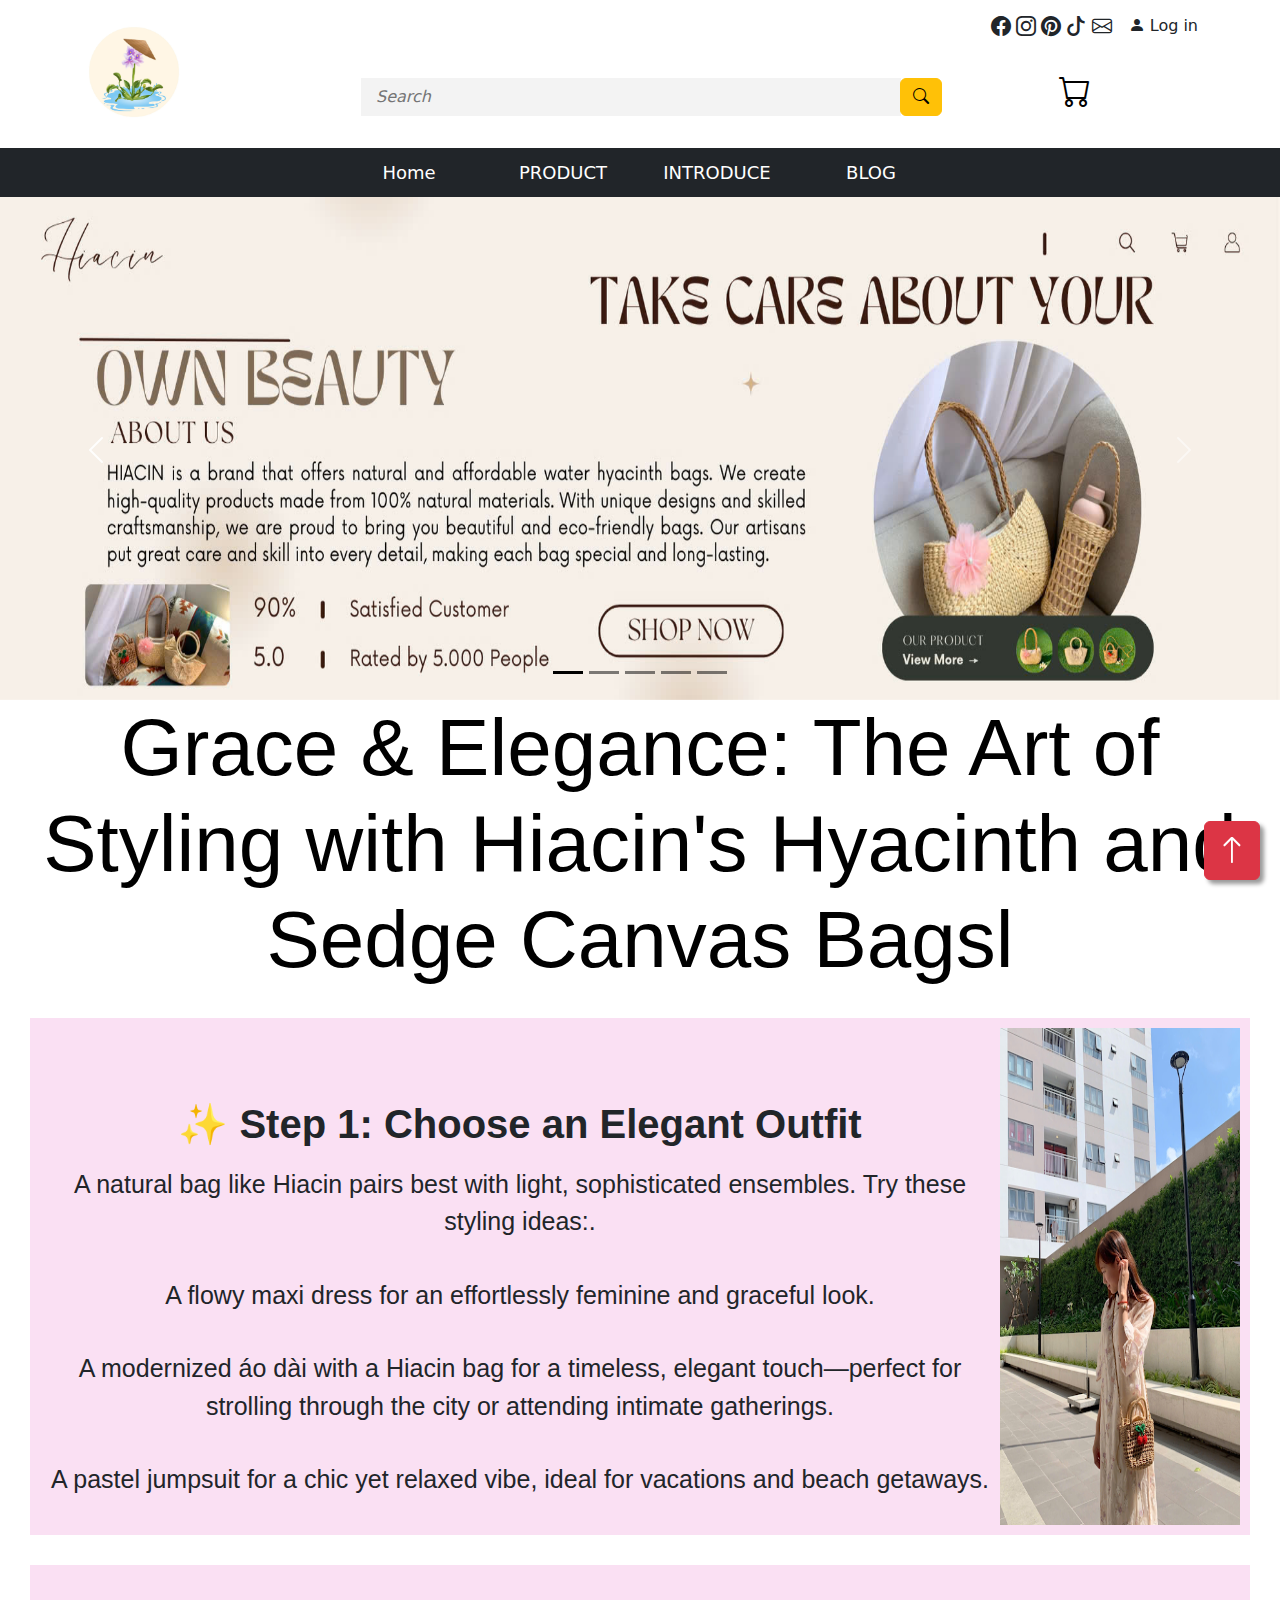
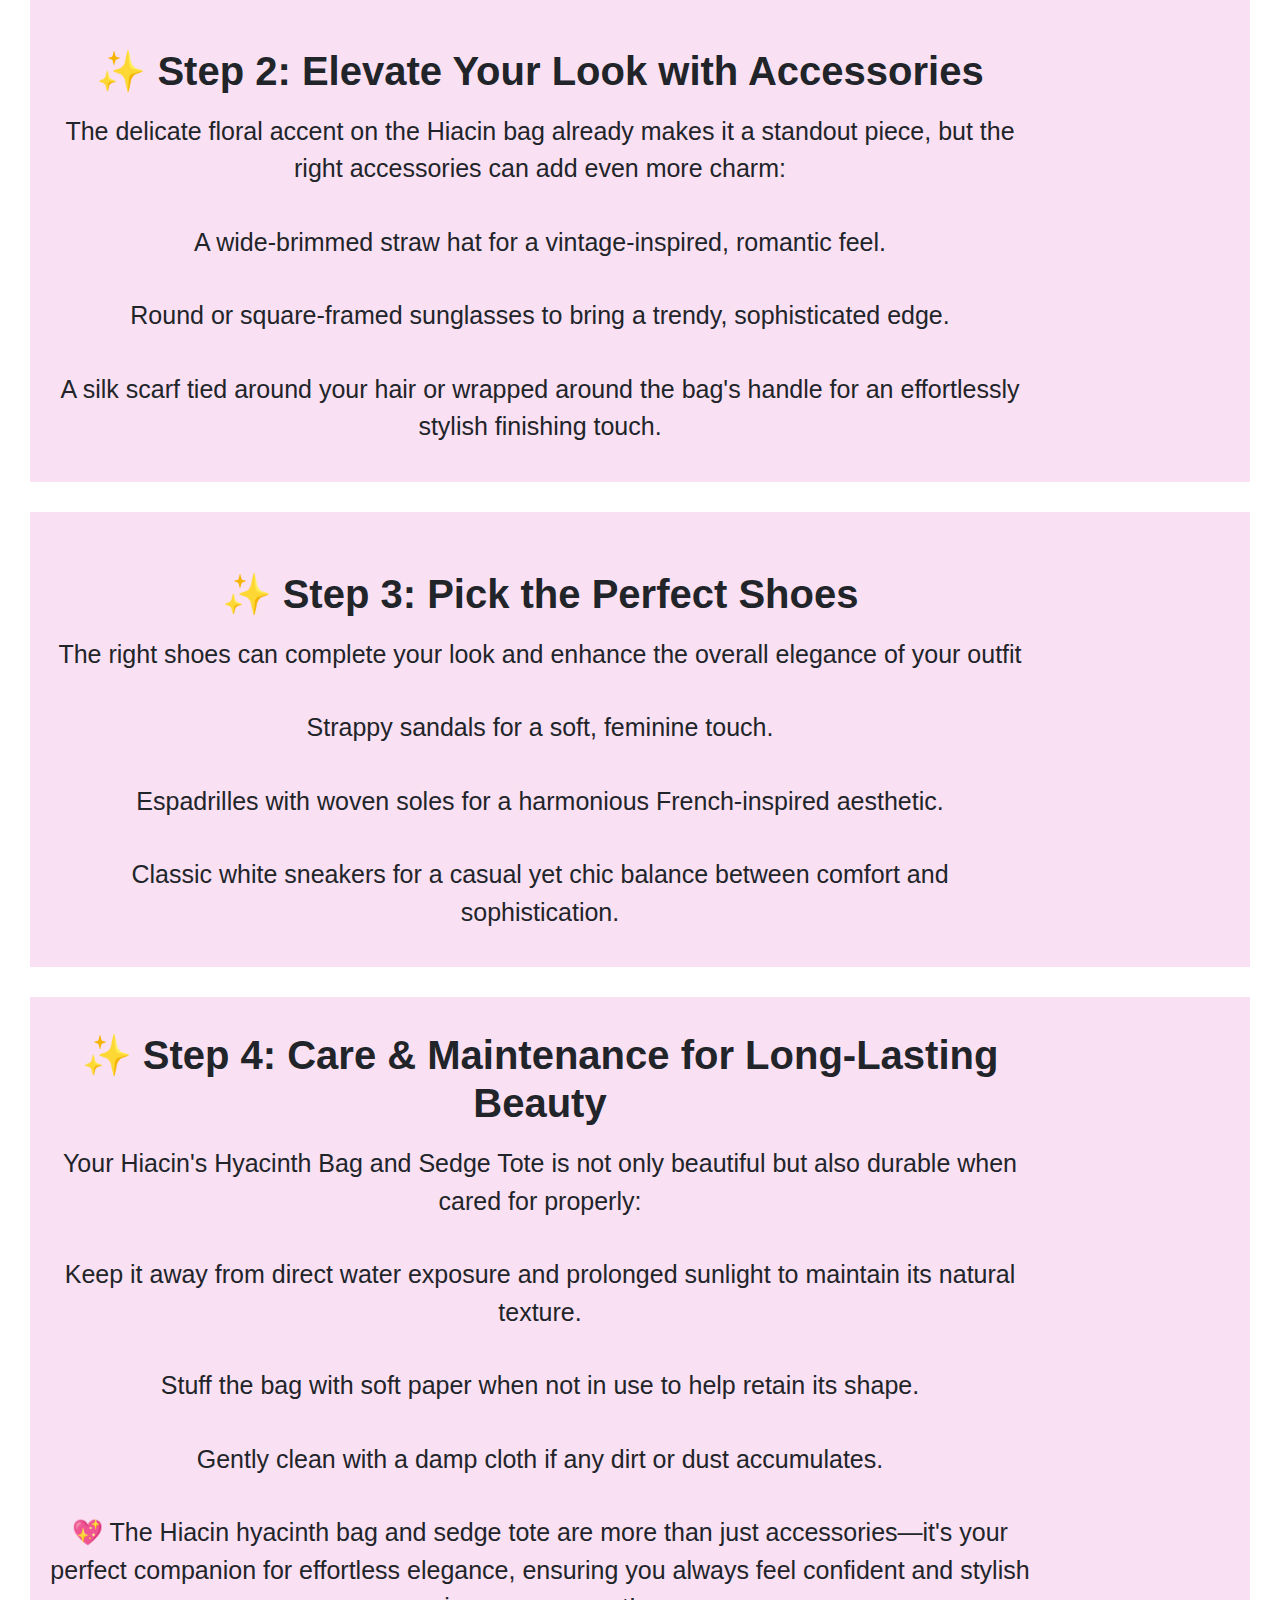
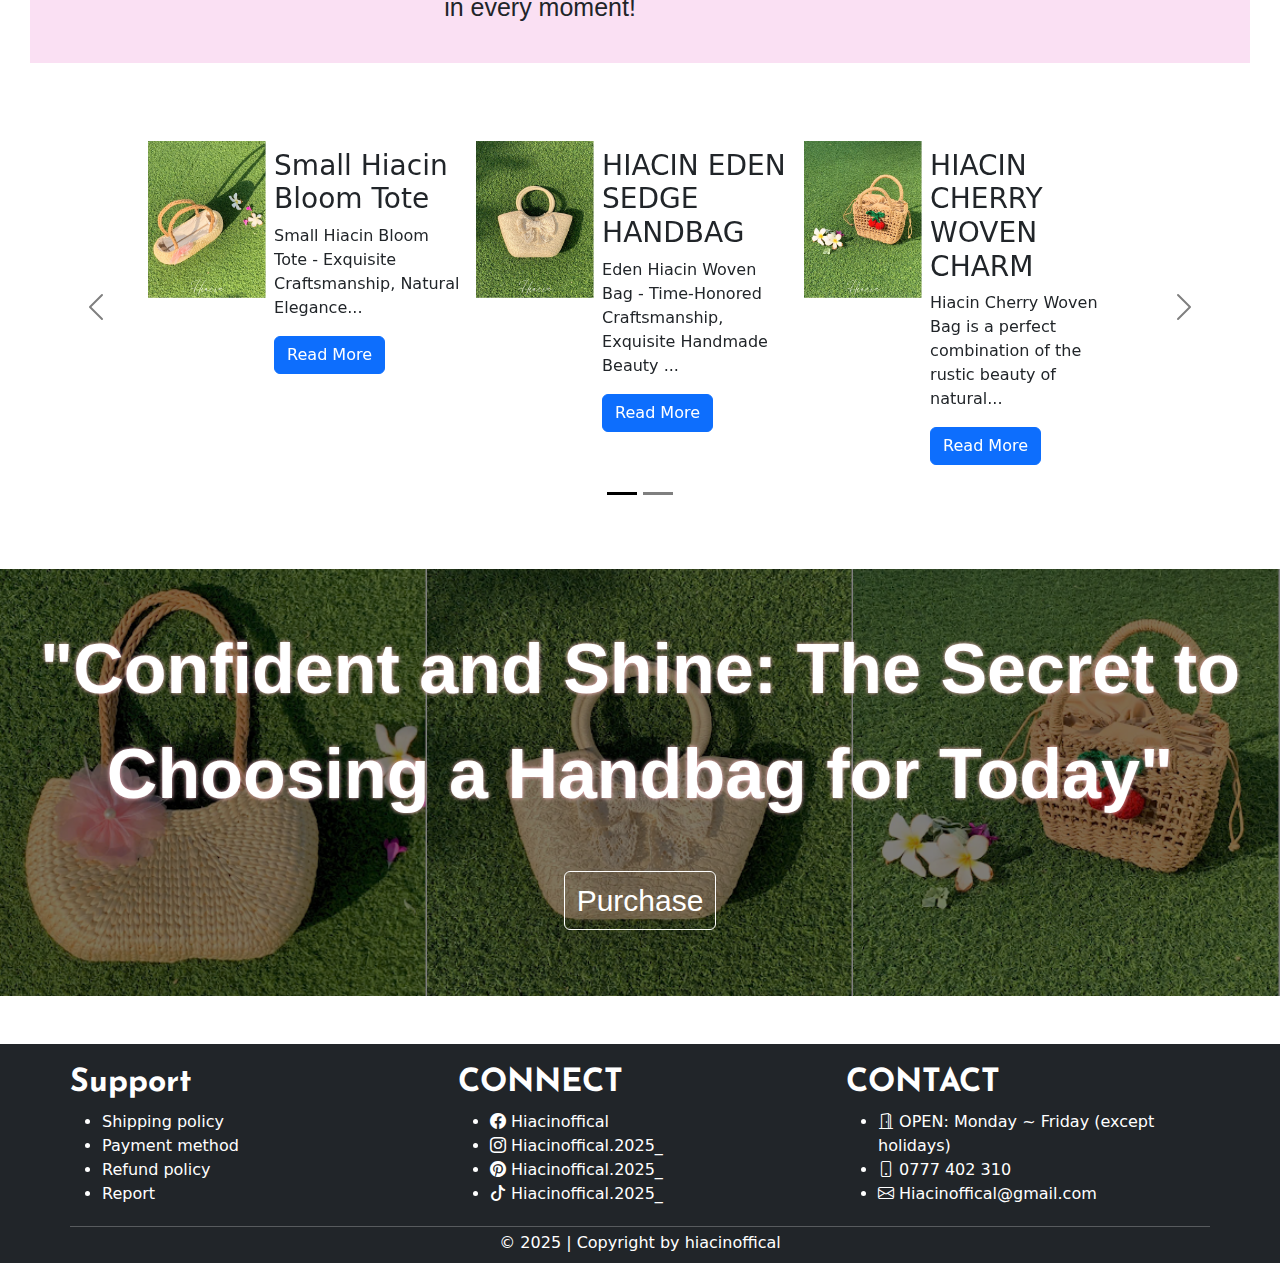
==== blog.html @ 514db2b3 "init project" ====
<!DOCTYPE html>
<html lang="vi">
<head>
    <meta charset="UTF-8">
    <meta name="viewport" content="width=device-width, initial-scale=1.0">
    <title>BLOG</title>
    
    <link rel="stylesheet" href="https://cdnjs.cloudflare.com/ajax/libs/font-awesome/4.7.0/css/font-awesome.min.css">
    <link href="https://cdn.jsdelivr.net/npm/bootstrap@5.3.2/dist/css/bootstrap.min.css" rel="stylesheet" integrity="sha384-T3c6CoIi6uLrA9TneNEoa7RxnatzjcDSCmG1MXxSR1GAsXEV/Dwwykc2MPK8M2HN" crossorigin="anonymous">
    <link rel="stylesheet" href="https://cdn.jsdelivr.net/npm/bootstrap@5.3.0/dist/css/bootstrap.min.css">
    <link rel="stylesheet" href="https://cdn.jsdelivr.net/npm/bootstrap-icons@1.11.2/font/bootstrap-icons.css">
    <link rel="preconnect" href="https://fonts.googleapis.com">
    <link rel="preconnect" href="https://fonts.gstatic.com" crossorigin>
    <link href="https://fonts.googleapis.com/css2?family=Josefin+Sans:ital@1&display=swap" rel="stylesheet">
    <link rel="preconnect" href="https://fonts.googleapis.com">
    <link rel="preconnect" href="https://fonts.gstatic.com" crossorigin>
    <link href="https://fonts.googleapis.com/css2?family=Josefin+Sans:ital@1&family=Poppins&display=swap" rel="stylesheet">
    <link rel="stylesheet" href="./css/page.css">
    <link rel="stylesheet" href="./css/blog.css">
    <link rel="shortcut icon" href="./img/logo1.jpg" type="image/x-icon">
    
    <!-- FONT AWESOME -->
    <link rel="stylesheet" href="https://cdnjs.cloudflare.com/ajax/libs/font-awesome/6.4.2/css/all.min.css"
        integrity="sha512-z3gLpd7yknf1YoNbCzqRKc4qyor8gaKU1qmn+CShxbuBusANI9QpRohGBreCFkKxLhei6S9CQXFEbbKuqLg0DA=="
        crossorigin="anonymous" referrerpolicy="no-referrer" />
    <link rel="stylesheet" href="./css/login.css">    
</head>
<body>
    <header class="mx-0 py-2"></header>
    <div class="row text-center nav-bar m-0 sticky-top" id="nav-bar"></div>

    <!-- Các Slider -->
    <div id="carouselExampleDark" class="carousel carousel-dark slide" data-bs-ride= "carousel">
      <div class="carousel-indicators">
        <button type="button" data-bs-target="#carouselExampleDark" data-bs-slide-to="0" class="active" aria-current="true" aria-label="Slide 1"></button>
        <button type="button" data-bs-target="#carouselExampleDark" data-bs-slide-to="1" aria-label="Slide 2"></button>
        <button type="button" data-bs-target="#carouselExampleDark" data-bs-slide-to="2" aria-label="Slide 3"></button>
        <button type="button" data-bs-target="#carouselExampleDark" data-bs-slide-to="3" aria-label="Slide 4"></button>
        <button type="button" data-bs-target="#carouselExampleDark" data-bs-slide-to="4" aria-label="Slide 5"></button>
      </div>
      <div class="carousel-inner">
        <div class="carousel-item active" data-bs-interval="3000">
          <img src="./img/banner/Slide_2222.jpg" class="d-block w-100" style="aspect-ratio: 2.8/1.1; object-fit:fill;" alt="...">
          <div class="carousel-caption d-none d-md-block">
          </div>
        </div>
        </div>
        </div>
      <button class="carousel-control-prev" type="button" data-bs-target="#carouselExampleDark" data-bs-slide="prev">
        <span class="carousel-control-prev-icon" aria-hidden="true"></span>
        <span class="visually-hidden">Previous</span>
      </button>
      <button class="carousel-control-next" type="button" data-bs-target="#carouselExampleDark" data-bs-slide="next">
        <span class="carousel-control-next-icon" aria-hidden="true"></span>
        <span class="visually-hidden">Next</span>
      </button>
    </div>

  <!-- Blog Content -->
  <div class="blog-content">
    <h1>Grace & Elegance: The Art of Styling with Hiacin's Hyacinth and Sedge Canvas Bagsl</h1>
    <div class="blog-content1">
      <div class="content-blog-content1">
        <br> 
        <br>
         <br>
        <h3>✨ Step 1: Choose an Elegant Outfit</h3>
        <p> A natural bag like Hiacin pairs best with light, sophisticated ensembles. Try these styling ideas:.</p>
        <p> A flowy maxi dress for an effortlessly feminine and graceful look.</p>
        <p> A modernized áo dài with a Hiacin bag for a timeless, elegant touch—perfect for strolling through the city or attending intimate gatherings. </p>
        <p> A pastel jumpsuit for a chic yet relaxed vibe, ideal for vacations and beach getaways.</p>
    </div>    

      <img src="./img/blog/blog-content22.png" alt="">
    </div>

    <div class="blog-content1">
      <div class="content-blog-content1">
        <br> <br>
        <br>
        <h3>✨ Step 2: Elevate Your Look with Accessories</h3>
        <p>  The delicate floral accent on the Hiacin bag already makes it a standout piece, but the right accessories can add even more charm:</p>
        <p> A wide-brimmed straw hat for a vintage-inspired, romantic feel.</p>
        <p> Round or square-framed sunglasses to bring a trendy, sophisticated edge.</p>
        <p> A silk scarf tied around your hair or wrapped around the bag's handle for an effortlessly stylish finishing touch.</p>
      </div>
      <img src="./img/aboutus/02.png" alt="">
    </div>

    <div class="blog-content1">
      <div class="content-blog-content1">
        <br> 
        <br>
        <h3>✨ Step 3: Pick the Perfect Shoes</h3>
        <p>  The right shoes can complete your look and enhance the overall elegance of your outfit</p>
        <p> Strappy sandals for a soft, feminine touch.</p>
        <p> Espadrilles with woven soles for a harmonious French-inspired aesthetic.</p>
        <p> Classic white sneakers for a casual yet chic balance between comfort and sophistication.</p>
      </div>
      <img src="./img/aboutus/03.png" alt="">
    </div>

    <div class="blog-content1">
      <div class="content-blog-content1">
        <br>
        <h3>✨ Step 4: Care & Maintenance for Long-Lasting Beauty</h3>
        <p>  Your Hiacin's Hyacinth Bag and Sedge Tote is not only beautiful but also durable when cared for properly:</p>
        <p> Keep it away from direct water exposure and prolonged sunlight to maintain its natural texture.</p>
        <p> Stuff the bag with soft paper when not in use to help retain its shape.</p>
        <p> Gently clean with a damp cloth if any dirt or dust accumulates.</p>
        <p>💖 The Hiacin hyacinth bag and sedge tote are more than just accessories—it's your perfect companion for effortless elegance, ensuring you always feel confident and stylish in every moment!</p>

      </div>
      <img src="./img/blog/content8.png" alt="">
    </div>

  </div>

  <!-- Các blog bài viết -->
    <div id="carouselArticle" class="carousel carousel-dark slide " data-bs-ride ="carousel">
      <div class="carousel-indicators">
        <button type="button" data-bs-target="#carouselArticle" data-bs-slide-to="0" class="active" aria-current="true" aria-label="Slide 1"></button>
        <button type="button" data-bs-target="#carouselArticle" data-bs-slide-to="1" aria-label="Slide 2"></button>
      </div>
      <div class="carousel-inner">
        <div class="carousel-item active" data-bs-interval="3000">
          <div class="row m-0 m-5">
            <div class="col-4 p-0 article">
              <div class="image-container">
                  <img src="./img/SP/0013.png" alt="Product Image" class="img-fluid ">
                  </div>
              <div class="content m-2">
                  <h3>Small Hiacin Bloom Tote</h3>
                  <p class="excerpt">Small Hiacin Bloom Tote - Exquisite Craftsmanship, Natural Elegance...
                    </p>
                  <button class="btn btn-primary read-more" data-article-number="1" onclick="showModal(0)">Read More</button>
              </div>
            </div>
              
            <div class="col-4 p-0 article">
              <div class="image-container">
                  <img src="./img/SP/0015.png" alt="Product Image" class="img-fluid">
              </div>
              <div class="content m-2">
                  <h3>HIACIN EDEN SEDGE HANDBAG</h3>
                  <p class="excerpt">Eden Hiacin Woven Bag - Time-Honored Craftsmanship, Exquisite Handmade Beauty
                    ...</p>
                  <button class="btn btn-primary read-more" data-article-number="1" onclick="showModal(1)">Read More</button>
              </div>
            </div>

            <div class="col-4 p-0 article">
              <div class="image-container">
                  <img src="./img/SP/0020.png" alt="Product Image" class="img-fluid">
              </div>
              <div class="content m-2">
                  <h3>HIACIN CHERRY WOVEN CHARM</h3>
                  <p class="excerpt">Hiacin Cherry Woven Bag is a perfect combination of the rustic beauty of natural...</p>
                  <button class="btn btn-primary read-more" data-article-number="1" onclick="showModal(2)">Read More</button>
              </div>
            </div>
          </div>  
        </div>

        <div class="carousel-item" data-bs-interval="3000">
          <div class="row m-5">
            <div class="col-4 p-0 article">
              <div class="image-container">
                  <img src="./img/SP/0021.png" alt="Product Image" class="img-fluid">
              </div>
              <div class="content m-2">
                  <h3>Hyacinth Bottle Tote</h3>
                  <p class="excerpt">The Hiacin Water Hyacinth Bottle Tote is a perfect blend of natural rustic beauty and everyday convenience...</p>
                  <button class="btn btn-primary read-more" data-article-number="1" onclick="showModal(3)">Read More</button>
              </div>
            </div>    
          </div>
        </div>
      </div>
        
      
      <button class="carousel-control-prev btnprev " type="button" data-bs-target="#carouselArticle" data-bs-slide="prev">
        <span class="carousel-control-prev-icon" aria-hidden="true"></span>
        <span class="visually-hidden">Previous</span>
      </button>
      <button class="carousel-control-next btnnext " type="button" data-bs-target="#carouselArticle" data-bs-slide="next">
        <span class="carousel-control-next-icon" aria-hidden="true"></span>
        <span class="visually-hidden">Next</span>
      </button>
    </div>

  <!-- Banner Overlay -->
  <div class="content2 my-5">
    <div class="content2-img row">
      <div class="col p-0">
        <img src="./img/SP/0011.png" alt="">
      </div>
      <div class="col p-0">
        <img src="./img/SP/0015.png" alt="">
      </div>
      <div class="col p-0">
        <img src="./img/SP/0020.png" alt="">
      </div>
    </div>
    <div class="overlay"></div>
    <div class="text">
        <p >"Confident and Shine: The Secret to Choosing a Handbag for Today"</p>
        <button class="btn"><a href="./san-pham.html">Purchase</a></button>
    </div>
  </div>

    <!--Modal section -->
  <div class="modal fade modal-xl " id="detailsModal" tabindex="-1" role="dialog" aria-labelledby="detailsModalLabel" aria-hidden="true"></div>

  <div id="loginModal"></div>
  <footer></footer>
</body>
  
<script src="https://code.jquery.com/jquery-3.6.4.min.js"></script>
<script src="https://cdnjs.cloudflare.com/ajax/libs/jquery/3.6.4/jquery.min.js"></script>
<script src="https://cdn.jsdelivr.net/npm/@popperjs/core@2.11.8/dist/umd/popper.min.js" integrity="sha384-I7E8VVD/ismYTF4hNIPjVp/Zjvgyol6VFvRkX/vR+Vc4jQkC+hVqc2pM8ODewa9r" crossorigin="anonymous"></script>
<script src="https://cdn.jsdelivr.net/npm/bootstrap@5.3.2/dist/js/bootstrap.bundle.min.js" integrity="sha384-C6RzsynM9kWDrMNeT87bh95OGNyZPhcTNXj1NW7RuBCsyN/o0jlpcV8Qyq46cDfL" crossorigin="anonymous"></script>
<script src="./admin/js/accounts.js"></script>
<script src="./js/head-foot.js"></script>
<script src="./js/blog.js"></script>
</html>
---- css/page.css ----
header {
    background-color: white;
}

.container {
    padding: 0;
}

img.logo {
    width: 48%;
}

.search {
    border: 0;
    width: 80%;
    background-color: rgb(243,243,243);
    padding: 5px 10px;
    padding-left: 15px;
    font-style: italic;
    outline: none;
}

.small-button * {
    transition: 0.15s;
    display: inline-block;
}

.input-group {
    width: 80%;
    height: 100%;
    padding-top: 10px;
}

.icon {
    font-size: 20px;
}

.text-end.align-items-center *:hover {
    transform: scale(1.1,1.1);
    cursor: pointer;
    transition: 0.15s;
}

#form_open {
    border: none;
}

#form_open *:hover {
    transform: none;
}

.nav-bar {
    background-color: var(--bs-gray-900);
}

.main-nav {
    display: grid;
    grid-template-columns: 1fr 1fr 1fr 1fr;
}

.main-nav * {
    margin: 0 20px;
    transition-duration: 0.15s;
    font-size: 18px;
    padding: 11px 0;
    text-decoration: none;
    color: white;
}

.main-nav *:hover {
    margin: 0;
    background-color: var(--bs-danger-bg-subtle);
    color: #212529;
    font-weight: bold;
}

.sticky-top {
    z-index: 20;
}

.userDetail {
    position: relative;
    display: inline-block;
}

.userDetail:hover {
    transform: none;
}
  
.dropdown-content {
    display: none;
    position: absolute;
    right: 0;
    top: 65%; /* Đẩy dropdown xuống ngay dưới userDetail */
    background-color: white;
    border: 1px solid #ddd;
    min-width: 170px;
    overflow: visible;
    z-index: 9999;
    text-align: right;
    box-shadow: 0px 4px 10px rgba(0, 0, 0, 0.15);
    padding: 10px 0;
    border-radius: 6px;
}



.userDetail {
    position: relative; /* Để dropdown hiển thị chính xác */
}

.userDetail:hover .dropdown-content {
    display: block; /* Hiển thị khi hover */
}

.dropdown-content a {
    color: black; /* Màu chữ mặc định là đen */
    padding: 8px 16px; /* Giảm padding để tránh mục quá to */
    text-decoration: none;
    display: block;
    font-size: 15px;
    transition: 0.2s;
    background-color: white; /* Đảm bảo nền trắng mặc định */
}

.dropdown-content a:hover {
    color: #FF4F81; /* Màu hồng khi hover */
    background-color: #f8f9fa; /* Màu nền nhẹ khi hover */
    font-weight: bold;
}


.show {
    display: block;
    transition: 0.15s;
}

footer {
    background-color: #212529;
    padding-top: 20px;
    color: white;
}

footer h2 {
    font-family: "Josefin Sans", sans-serif;
    font-weight: bold;
}

footer a, footer .highlight {
    color: white;
    text-decoration: none;
    transition: 0.15s;
    cursor: pointer;
}

footer a:hover, .highlight:hover {
    font-weight: bold;
    color: var(--bs-danger-bg-subtle);
}

.back-up {
    position: fixed;
    bottom: 20px;
    right: 20px;
    z-index: 1000;
    font-size: 30px;
    box-shadow: 4px 4px 4px rgba(0,0,0,0.4);
    font-weight: bold;
}
---- css/blog.css ----
*{
    margin: 0;
    padding: 0;
    box-sizing: border-box;
}

.article * {
    display : inline-block;
    
}

.article{
    display: flex;
    /*margin-bottom: 30px;*/
}

.image-container {
    width: 36%;
    max-width: 100%;
    height: 100%;
}

.content {
    margin-top: 10px;
    width: 56.6666%;
   /* padding: 10px;*/
    box-sizing: border-box;
}
.content *{
    display: block;
}

.modal-body {
    text-align: left;
}

/* .btnprev{
    left: -100px;
}

.btnnext{
    right: -100px;
}   */

.blog-content {
    text-align: center;
    font-family:'Dancing Script', sans-serif;
    background-color: white;
} 

.blog-content h1{
    font-size: 80px;
    color:black;
}

.blog-content1{
    background-color: rgb(250, 224, 243);
    padding: 10px;
    margin: 30px;
    display: flex;
    justify-content: space-between;
    
}
.content-blog-content1 {
    text-align: center;
    display: flex;
    flex-direction: column;
    align-items: center;
    justify-content: center; /* Căn giữa theo cả trục ngang và dọc */
    width: 100%; /* Đảm bảo phần nội dung không bị bó hẹp */
}

.content-blog-content1 {
    text-align: center; /* Căn giữa nội dung text */
    display: flex;
    flex-direction: column; /* Sắp xếp nội dung chữ theo chiều dọc */
    align-items: center; /* Căn giữa chữ theo chiều ngang */
}


.content-blog-content1 h3{
    font-size: 40px;
    font-weight: bold; 
}

.content-blog-content1 p{
    padding: 10px;
    font-size: 25px; 
}

.blog-content1 img{
    width: 20%; /* Đặt chiều rộng của container hình ảnh */
}

#carouselArticle {
    padding: 0 100px;
}

.content2 {
    width: 100%;
    position: relative;
    display: flex;
    justify-content: center;
    align-items: center;
}

.content2-img {
    width: 100%;
    display: flex;
    justify-content: center;
    column-gap: 0;
}

.content2-img .col img {
    width: 100%;
    aspect-ratio: 1/1;
    object-fit: cover;
}

.content2 .overlay {
    position: absolute;
    top: 0;
    left: 0;
    width: 100%;
    height: 100%;
    background-color: rgba(0,0,0,0.5);
}

.text{
    position: absolute;
    top: auto;
    color: white;
    text-align: center;
    font-family:'Dancing Script', sans-serif;
    font-size: 70px;
    font-weight: bold;
}

.text p {
    text-shadow: 0 0 4px pink;
}

.text .btn{
    border: 1px solid white;
    color: white;
    font-size: 30px;
}

.text .btn:hover{
    background-color: white;
    color: black;
}

.text .btn a{
    color: inherit;
    text-decoration: none;
}

.modal-xl{
    --bs-modal-width: 1500px;
}

.modal-title{
    font-size: 50px;
    font-family:'Dancing Script', sans-serif;
}

.noiDung{
    font-family: 'Cormorant Garamond', serif;
}
---- css/login.css ----
* {
  margin: 0;
  padding: 0;
  box-sizing: border-box;
}

.buttonLogin,
.buttonSignup,
.buttonForgot {
  padding: 6px 24px;
  border: 2px solid #fff;
  background: transparent;
  border-radius: 6px;
  cursor: pointer;
  color: white;
}

.buttonLogin:active,
.buttonSignup:active,
.buttonForgot:active {
  transform: scale(0.98);
}

/* FORM */
.blur-bg-overplay{
  position: fixed;
  top: 0;
  left: 0;
  z-index: 100;
  width: 100%;
  height: 100%;
  opacity: 0;
  pointer-events: none;
  backdrop-filter: blur(5px);
  -webkit-backdrop-filter: blur(5px);
  transition: .1s ease;
}

.show-popup.blur-bg-overplay{
  opacity: 1;
  pointer-events: auto;
}

.form_container {
  position: absolute;
  max-width: 320px;
  width: 100%;
  top: 50%;
  left: 50%;
  transform: translate(-50%, -50%) scale(1.2);
  background: #ffff;
  padding: 25px;
  border-radius: 12px;
  box-shadow: rgba(0, 0, 0, 0.1);
  opacity: 0;
  pointer-events: none;
  transition: .4s ease-out;
}

.show-popup .form_container{
  opacity: 1;
  pointer-events: auto;
  transform: translate(-50%, -50%) scale(1);
}

.signup_form {
  display: none;
}

.form_container.active .signup_form {
  display: block;
}

.form_container.active .login_form {
  display: none;
}
  
.forgot_form {
  display: none;
}

.form_container.pw .forgot_form {
  display: block;
}

.form_container.pw .login_form {
  display: none;
}

.form_close {
  position: absolute;
  top: 10px;
  right: 20px;
  color: #0b0217;
  font-size: 22px;
  opacity: 0.7;
  cursor: pointer;
}

.form_container h2 {
  font-size: 22px;
  color: #0b0217;
  text-align: center;
}

.input_box {
  position: relative;
  margin-top: 30px;
  width: 100%;
  height: 40px;
}

.input_box input {
  height: 100%;
  width: 100%;
  border: none;
  outline: none;
  padding: 0 30px;
  color: #333;
  transition: all 0.2s ease;
  border-bottom: 1.5px solid #aaaaaa;
}

.input_box input:focus {
  border-color: #7d2ae8;
}

.input_box i {
  position: absolute;
  top: 50%;
  transform: translateY(-50%);
  font-size: 20px;
  color: #707070;
}

.input_box input:focus ~ i.user,
.input_box input:focus ~ i.email,
.input_box input:focus ~ i.password {
  color: #7d2ae8;
}

.input_box i.user,
.input_box i.email,
.input_box i.password {
  left: 0;
  color: #707070;
}

.input_box i.pw_hide {
  right: 0;
  font-size: 18px;
  cursor: pointer;
}

.option_field {
  margin-top: 25px;
  display: flex;
  align-items: center;
  justify-content: space-between;
}

.form_container a {
  color: #7d2ae8;
  font-size: 12px;
  text-decoration: none;
}

.form_container a:hover {
  text-decoration: underline;
}

.checkbox {
  display: flex;
  column-gap: 8px;
  white-space: nowrap;
}

.checkbox input {
  accent-color: #7d2ae8;
}

.checkbox label {
  font-size: 12px;
  cursor: pointer;
  user-select: none;
  color: #0b0217;
}

.form_container .buttonLogin,
.form_container .buttonSignup ,
.form_container .buttonForgot {
  background: #7d2ae8;
  margin-top: 20px;
  width: 100%;
  padding: 10px 0;
  border-radius: 10px;
}

.login_signup {
  font-size: 12px;
  text-align: center;
  margin-top: 15px;
}

.carousel-inner .carousel-item img {
  background-size: cover;
  background-position: center;
}

.forgot_login_signup {
  display: flex;
  justify-content: space-between;
  margin-top: 14px;
}

.error-message {
  font-size: 10px;
  color: red;
}

.overlay-notify {
  position: fixed;
  top: 0;
  right: 0;
  transform: translateX(100%);
  transition: all 0.8s;
  opacity: 0;
  z-index: 1000;
}

.login-notify {
  color: var(--white-color);
  padding: 20px;
  margin: 20px;
  font-size: 18px;
  font-weight: 900;
  background-color: white;
  border-radius: 50px;
}

.login-notify.success {
  color: #3eda3e;
}

.login-notify.error {
  color: #de1818;
}

.login-notify i {
  margin-right: 6px;
}
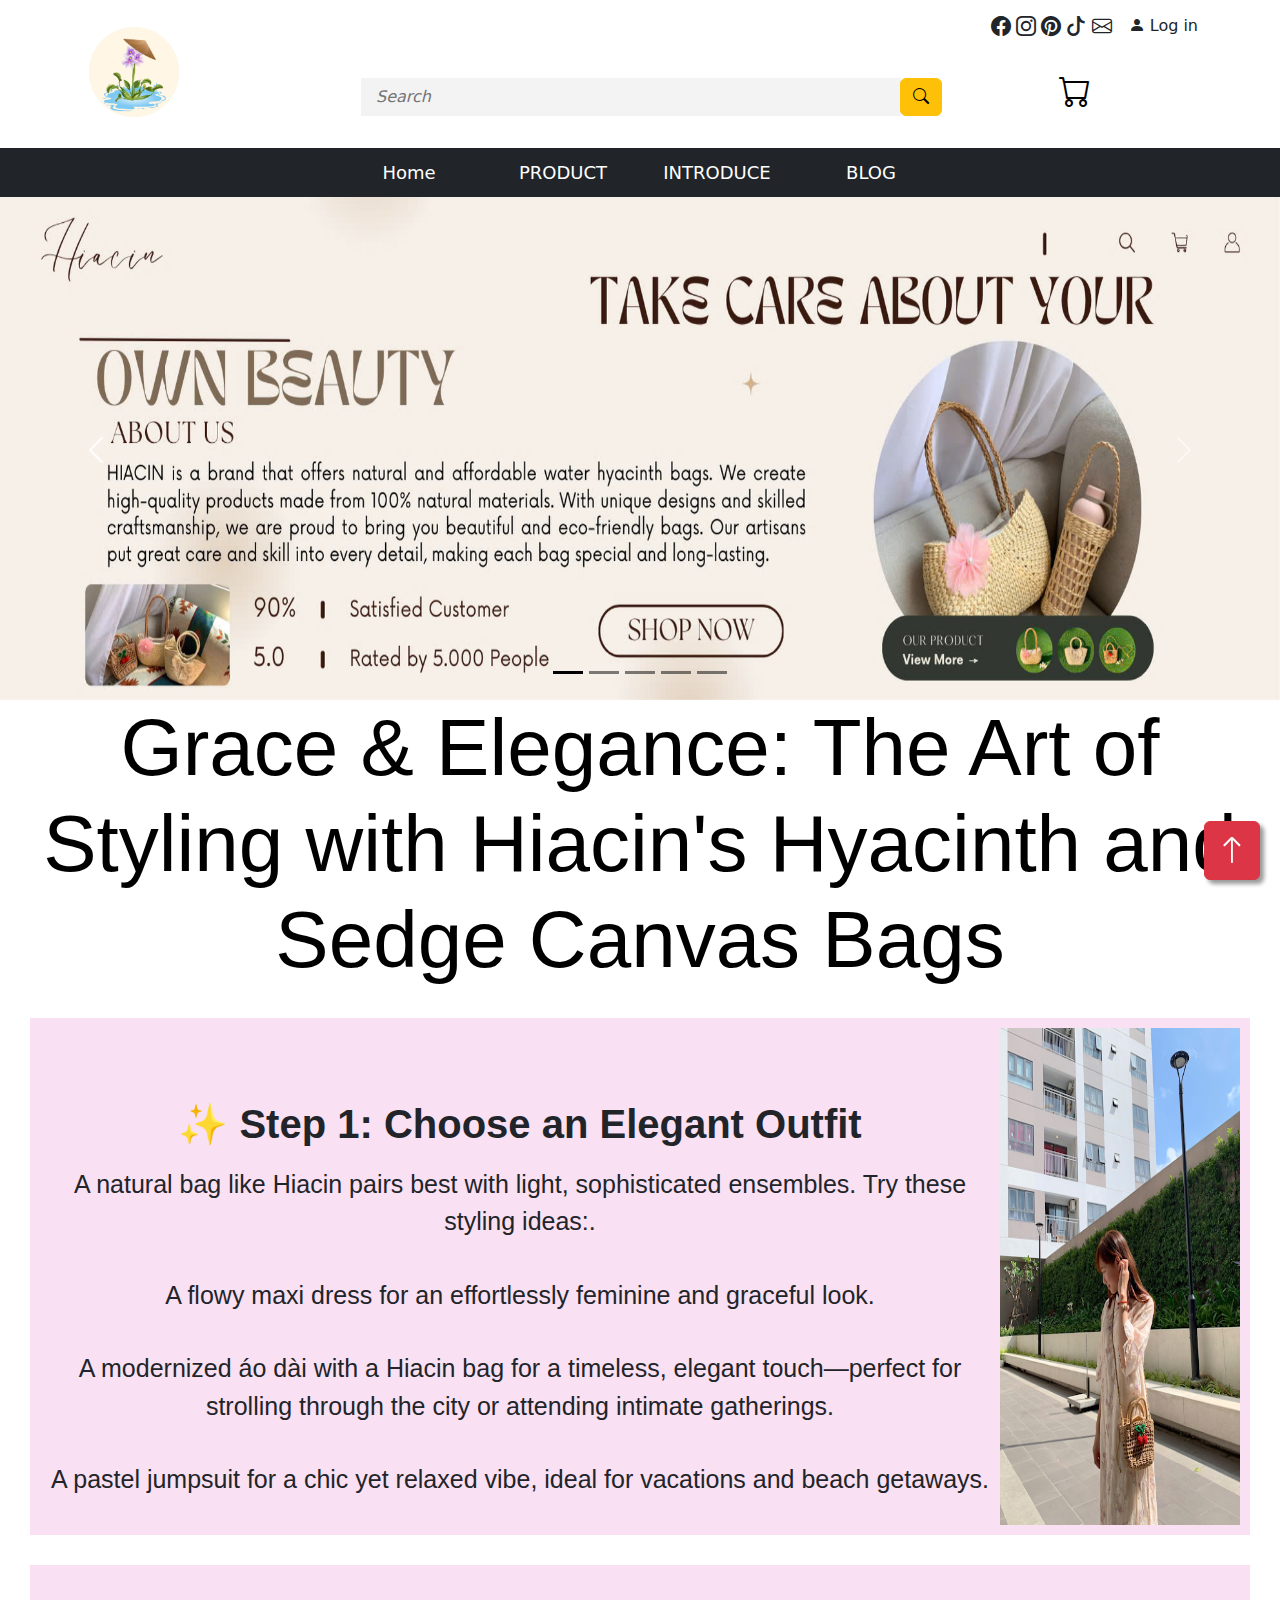
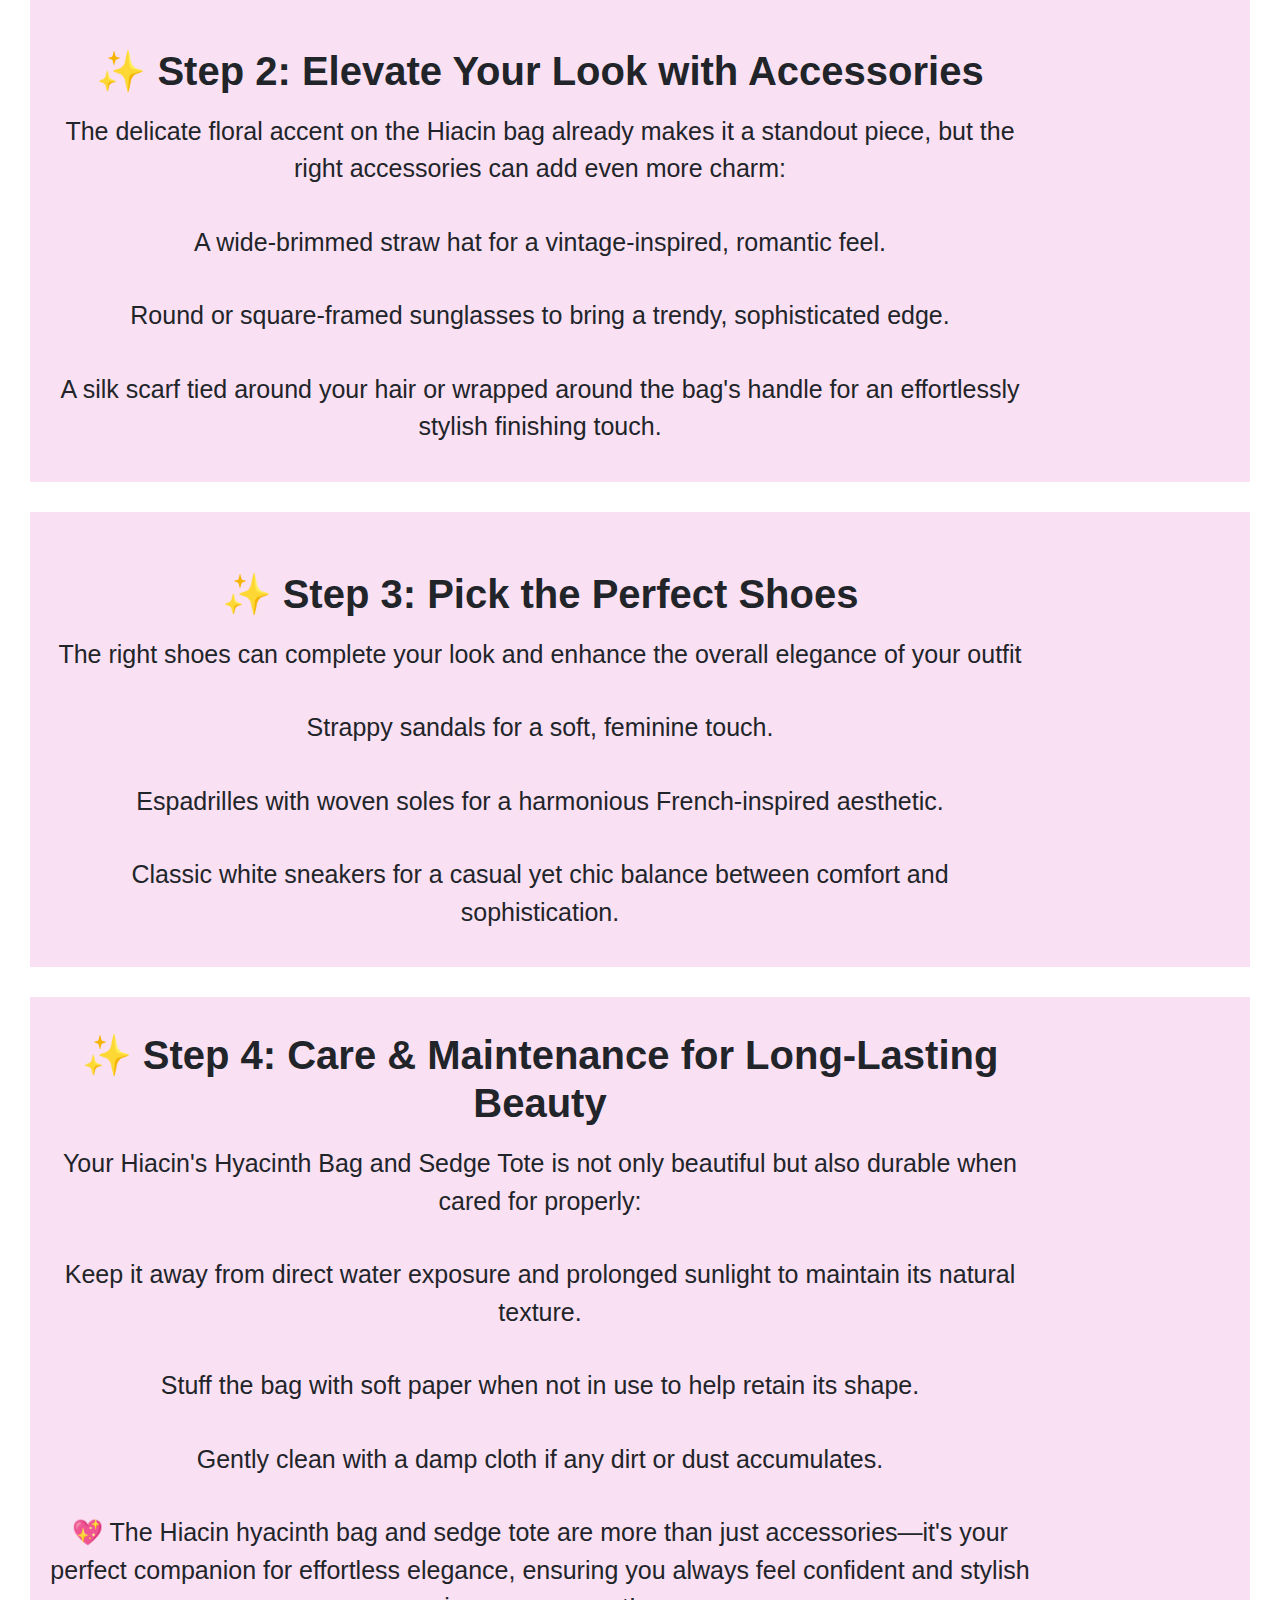
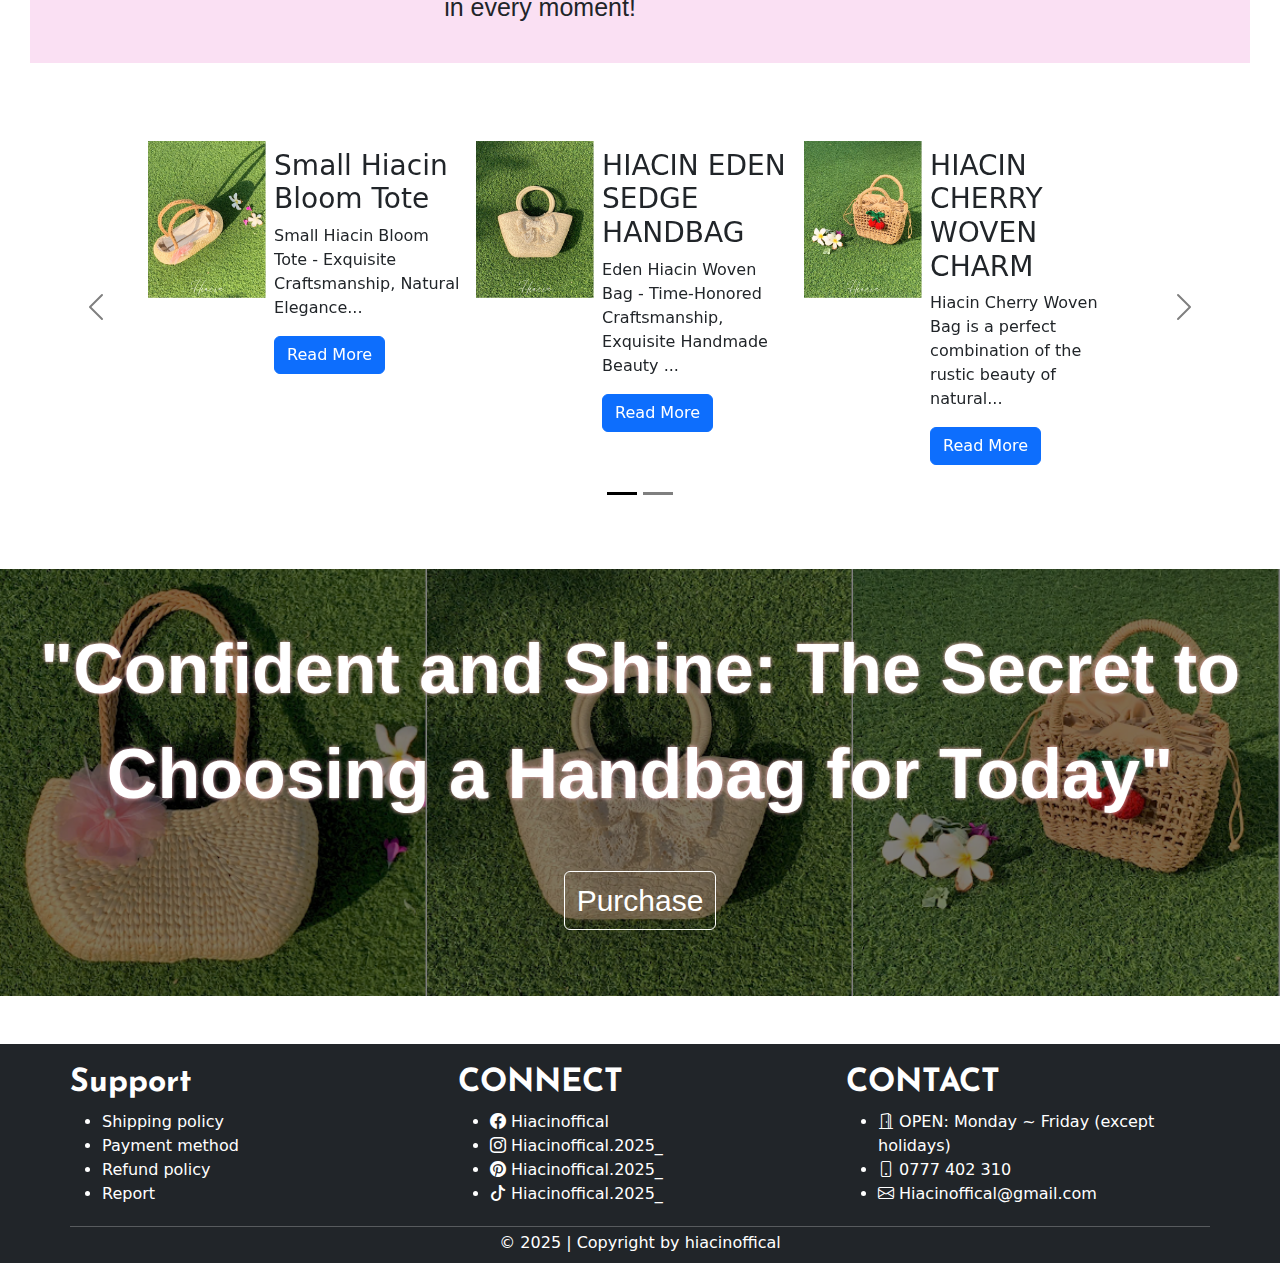
==== commit b9f76452: "Update blog.html" ====
--- a/blog.html
+++ b/blog.html
@@ -58,7 +58,7 @@
 
   <!-- Blog Content -->
   <div class="blog-content">
-    <h1>Grace & Elegance: The Art of Styling with Hiacin's Hyacinth and Sedge Canvas Bagsl</h1>
+    <h1>Grace & Elegance: The Art of Styling with Hiacin's Hyacinth and Sedge Canvas Bags</h1>
     <div class="blog-content1">
       <div class="content-blog-content1">
         <br> 
@@ -223,4 +223,4 @@
 <script src="./admin/js/accounts.js"></script>
 <script src="./js/head-foot.js"></script>
 <script src="./js/blog.js"></script>
-</html>+</html>
